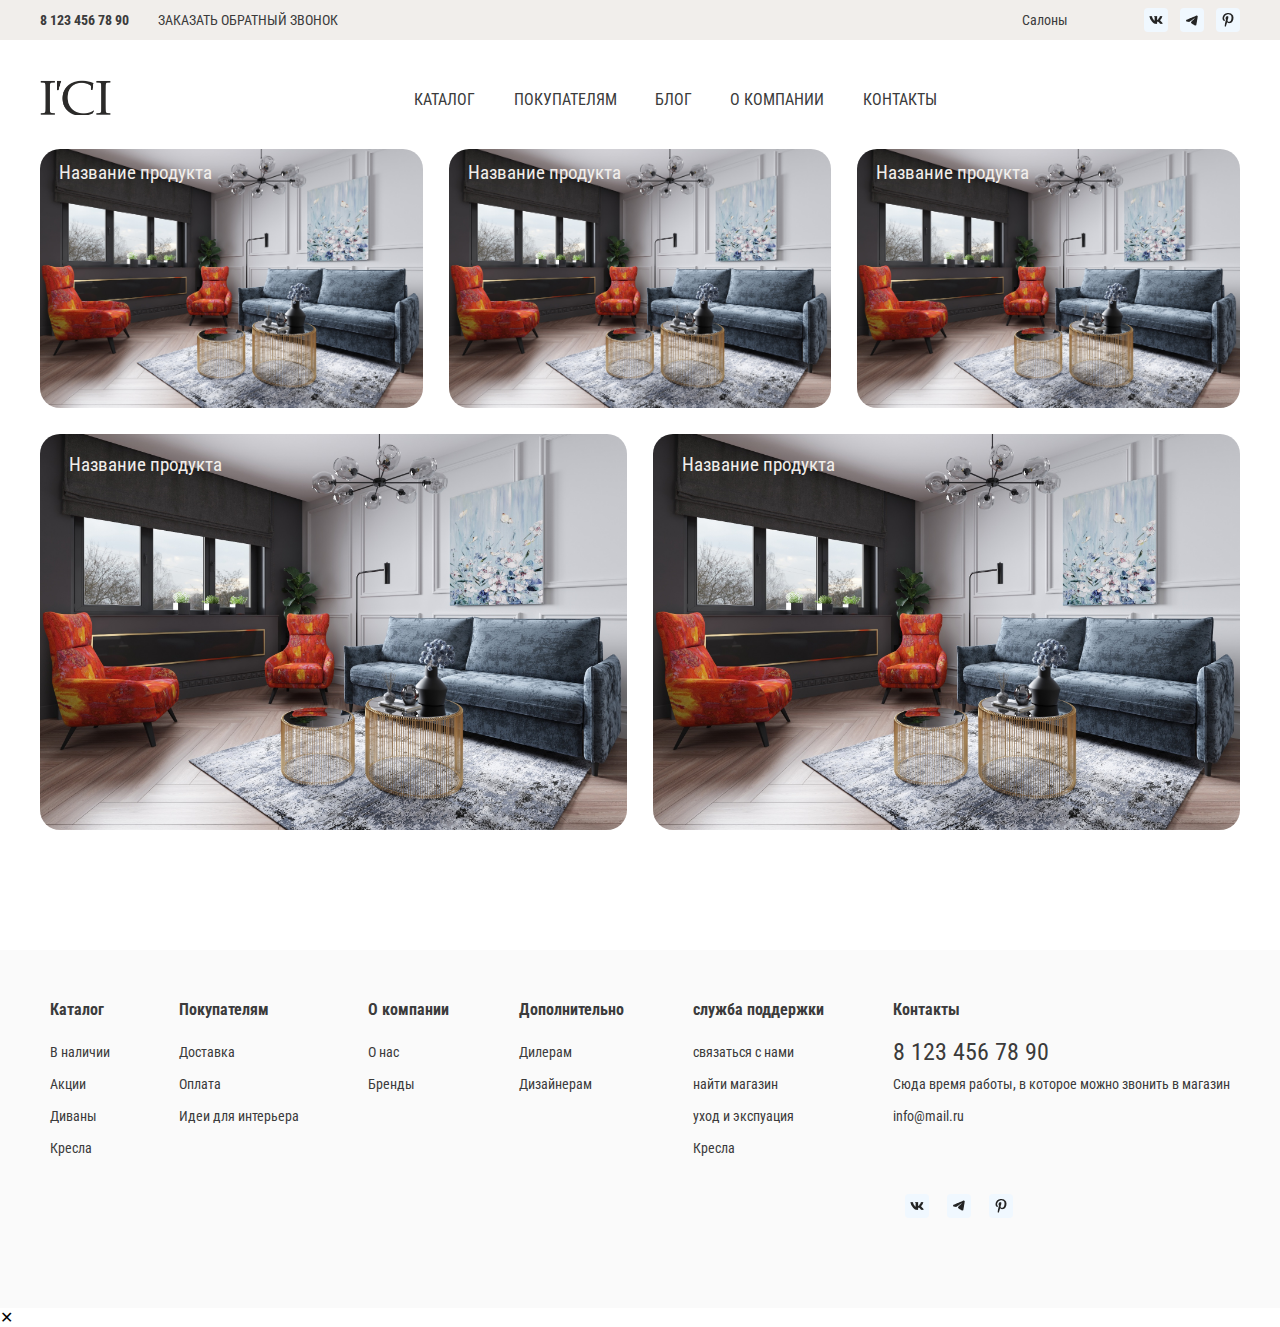
==== catalog.html @ 4156fb18 "03.10 16 40  для работы" ====
<!DOCTYPE html>
<html lang="en">
<head>
    <meta charset="UTF-8">
    <meta name="viewport" content="width=device-width, initial-scale=1.0">
    <title>Document</title>
    <link rel="stylesheet" href="style/style.css">

<body>
    <header class="header">
        <div class="wrapper header__wrapper">
            
            <div class="header__top">
                <div class="header__top-item">
                    <a href="tel:81234567890" class="header__phone">8 123 456 78 90</a>
                    <span class="header__phone-description">Заказать обратный звонок</span>
                </div>
                
                <div class="header__top-item social header__social">
                    <a href="#" class="header__salons-link">Салоны</a>
                    <a href="#" class="social-link">
                        <img src="img/social/vk.png" alt="Социальные сети">
                    </a>
                    <a href="#" class="social-link">
                        <img src="img/social/tg.png" alt="Социальные сети">
                    </a>
                    <a href="#" class="social-link">
                        <img src="img/social/pres.png" alt="Социальные сети">
                    </a>
                </div>
            </div>
            <div class="header__bottom">
                <div class="header__bottom-item logo">
                    <img  src="img/logobw.png" alt="Логотип" class="header__logo">
                </div>
                <nav class="header__nav">
                    <ul class="header__nav-list">
                        <li class="header__nav-item"><a href="#1" class="header__nav-link">Каталог</a></li>
                        <li class="header__nav-item"><a href="#2" class="header__nav-link">Покупателям</a></li>
                        <li class="header__nav-item"><a href="#3" class="header__nav-link">Блог</a></li>
                        <li class="header__nav-item"><a href="#4" class="header__nav-link">О Компании</a></li>
                        <li class="header__nav-item"><a href="#5" class="header__nav-link">Контакты</a></li>
                        
                    </ul>
                </nav>
                <div class="burger"></div>
            </div>
        </div>
    </header>
        
  <main class="main">
 
    <section class="product">
        <div class="wrapper product__wrapper">
            <a href="#" class="card-product">
                <h3 class="card-product__title">Название продукта</h3>
                <img src="img/product/p1.jpg" alt="" class="product__img">
            </a>
            <a href="#" class="card-product">
                <h3 class="card-product__title">Название продукта</h3>
                <img src="img/product/p1.jpg" alt="" class="product__img">
            </a>
            <a href="#" class="card-product">
                <h3 class="card-product__title">Название продукта</h3>
                <img src="img/product/p1.jpg" alt="" class="product__img">
            </a>
            <a href="#" class="card-product">
                <h3 class="card-product__title">Название продукта</h3>
                <img src="img/product/p1.jpg" alt="" class="product__img">
            </a>
            <a href="#" class="card-product">
                <h3 class="card-product__title">Название продукта</h3>
                <img src="img/product/p1.jpg" alt="" class="product__img">
            </a>
        </div>
    </section>

  </main>

  <footer class="footer">
    <div class="wrapper footer__wrapper">
        <div class="footer__col">
            <h4 class="title footer__title">Каталог</h4>
            <a href="" class="footer__link">В наличии</a>
            <a href="" class="footer__link">Акции </a>
            <a href="" class="footer__link">Диваны</a>
            <a href="" class="footer__link">Кресла</a>
        </div>
        <div class="footer__col">
            <h4 class="title footer__title">Покупателям</h4>
            <a href="" class="footer__link">Доставка</a>
            <a href="" class="footer__link">Оплата</a>
            <a href="" class="footer__link">Идеи для интерьера</a>
        </div>
        <div class="footer__col">
            <h4 class="title footer__title">О компании</h4>
            <a href="" class="footer__link">О нас</a>
            <a href="" class="footer__link">Бренды </a>
        </div>
        <div class="footer__col">
            <h4 class="title footer__title">Дополнительно</h4>
            <a href="" class="footer__link">Дилерам</a>
            <a href="" class="footer__link">Дизайнерам </a>

        </div>
        <div class="footer__col">
            <h4 class="title footer__title">служба поддержки</h4>
            <a href="" class="footer__link">связаться с нами</a>
            <a href="" class="footer__link">найти магазин</a>
            <a href="" class="footer__link">уход и экспуация</a>
            <a href="" class="footer__link">Кресла</a>
        </div>
        <div class="footer__col">
            <h4 class="title footer__title">Контакты</h4>
            <a href="" class="footer__link footer__link--phone">8 123 456 78 90</a>
            <a href="" class="footer__link">Сюда время работы, в которое можно
                звонить в магазин</a>
            <a href="" class="footer__link">info@mail.ru</a>
            <div class="social footer__social">
                <a href="#" class="social-link">
                    <img src="img/social/vk.png" alt="Социальные сети">
                </a>
                <a href="#" class="social-link">
                    <img src="img/social/tg.png" alt="Социальные сети">
                </a>
                <a href="#" class="social-link">
                    <img src="img/social/pres.png" alt="Социальные сети">
                </a>
            </div>
        </div>
    </div>
  </footer>
  <div class="burger-menu">
    <div class="close">&#10005</div>
  </div>
  <script src="js/script.js"></script>
</body>
</html>
---- style/style.css ----
@import url('https://fonts.googleapis.com/css2?family=Roboto+Condensed:wght@300;400;700&display=swap');
html, body,*,*::after,*::before {
    margin: 0;
    padding: 0;
    box-sizing: border-box;
    transition: 0.2s;
    font-family: 'Roboto Condensed', sans-serif;
}
/* Стили для верхней части header */

.header {
    margin-bottom: 30px;
}

.header__top {
    display: flex;
    justify-content: space-between;
    height: 40px;
    align-items: center;
    font-size: 14px;
    margin-bottom: 40px;
    background: #F1EEEB;
    overflow: hidden;
    box-shadow: -200px 0 0 0 #F1EEEB,200px 0 0 0 #F1EEEB;
}



.header__phone {
    margin-right: 10px; /* Расстояние между номером телефона и текстом "Заказать обратный звонок" */
    color: #3b3b3b; /* Цвет текста "Ваш номер телефона" */
    font-weight: 700;
    margin-right: 2vw;
    text-decoration: none;
    
}
.header__phone:hover {
    color: #000000; 
}
.header__phone-description {
    color: #3b3b3b; /* Цвет текста "Заказать обратный звонок" */
    font-weight: 400;
    text-transform: uppercase;
}

.header__salons-link {
    font-weight: 400;
    color: #3b3b3b; /* Цвет текста "Салоны" */
    text-decoration: none;
    margin-right: 5vw;
}

.social {
    /* Стили для блока социальных сетей, например, выравнивание по центру и другие свойства */
    display: flex;
    justify-content: space-between;
    align-items: center;
}

.social-link {
    /* Стили для ссылок на социальные сети, например, размер и отступы */
    width: 24px;
    height: 24px;
    display: flex;
    align-items: center;
    justify-content: center;
    border-radius: 4px;
    background: #f0f8ff;
    margin-left: 12px;
    transition: 0.2s;
}

.social-link:hover {
    background: #868686;
}

/* Стили для нижней части header */
.header__bottom {
    display: flex;
    justify-content: space-between;
    align-items: center;
    color: #3b3b3b; /* Цвет текста в нижней части */
    font-weight: 16px;
    font-weight: 400;
}


.header__logo{
   height: 35px;
}
.header__nav {
    flex-grow: 1; /* Занимаем все доступное пространство внутри header */
    text-align: center; /* Выравниваем текст по центру */
}

.header__nav-list {
    list-style: none;
    padding: 0;
    margin: 0;
    display: inline-flex; /* Используем inline-flex для размещения пунктов меню в одну линию */
    justify-content: center; /* Центрируем пункты меню по горизонтали */
    align-items: center; /* Центрируем пункты меню по вертикали */
}

.header__nav-item:first-child { /* Расстояние между элементами меню */
    margin-left: 0px;
}
.header__nav-item { /* Расстояние между элементами меню */
    margin-left: 3vw;
}

.header__nav-link {
    text-transform: uppercase;
    color: inherit; /* Наследование цвета текста */
    text-decoration: none; /* Убираем подчеркивание ссылок */
    transition: 0.2s;
}

.header__nav-link:hover {
    color: #000000;
}
.wrapper {
    max-width: 1640px; /* Максимальная ширина общей обертки */
    margin: 0 auto; /* Центрирование содержимого */
    padding: 0 40px;
}
.video-section {
    max-height: 880px;
    overflow: hidden;
    position: relative;
    margin-bottom: 30px;
    padding-bottom: 90px;
}
.video-section::after {
    content: '';
    position: absolute;
    top: 0;
    left: 0;
    width: 100%;
    height: 100%;
    z-index: 200;
}
.video-wrapper {
    position: relative;
    width: 100%;
    height: 100%;
    display: flex;
    justify-content: center;
    align-items: center;
/* Черный фон, чтобы скрыть пустые области */
}
.video-wrapper video {
    width: 100%;
    height: 100%;
    object-fit: cover;
}
.video-placeholder {
    width: 100%;
    max-height: 84vh;
    border-radius: 16px;
    object-fit: cover;
    position: absolute;
}
.video-logo {
    position: absolute;
    top: 50%;
    left: 50%;
    transform: translate(-50%, -50%);
    width: 35vw;
}
#myVideo {
    border-radius: 16px;
    max-height: 84vh;
}

.z50 {
    z-index: 50;
}
.z100 {
    z-index: 100;
}
.title {
    color: #3B3B3B;
    font-weight: 300;
    text-align: center;
    margin: 0 auto;
}
.title--section {
    font-size: 64px;
    max-width: 770px;
    margin-bottom: 65px;
}
.product {
    padding-bottom: 90px;
    margin-bottom: 30px;
}
.desc {
    font-size: 24px;
    font-weight: 400;
    color: #3b3b3b;
}
.desc--section{
    text-align: center;
    max-width:  990px;
    margin: 0 auto;
    color: #3b3b3b;
}

.product__wrapper {
    display: grid;
    grid-template-rows: repeat(1, minmax(220px, 360px) ,minmax(300px, 490px));
    grid-template-columns: repeat(6, 1fr);
    gap: 2vw;
}
.card-product{
    position: relative;
    grid-column: span 2;
    width: 100%;
    height: 100%;
    border-radius: 20px;
    overflow: hidden;
}
.card-product:hover {
    transform: scale(1.005);
}
.card-product:nth-child(5n+4),.card-product:nth-child(5n+5){
    grid-column: span 3;
}


.card-product__title {
    top: 5%;
    left: 5%;
    font-weight: 400;
    color: #F1EEEB;
    position: absolute;
    z-index: 20;
}
.product__img {
    width: 100%;
    height: 100%;
}
.advantage{
    padding-bottom: 120px;
}
.advantage__wrapper {
    padding-top: 120px;
    display: flex;
    flex-direction: column;
}
.advantage-item {
    display: flex;
    justify-content: space-between;
    width: 100%;

}
.advantage-item:nth-child(2n+2){
    flex-direction: row-reverse;
} 
.subtitle {
    font-size: 48px;
    font-weight: 400;
    color: #3b3b3b;
    text-align: center;
    display: block;
}
.advantage-item__subtitle {
    margin-bottom: 40px;
}
.advantage-item__img {
    width: 56.35vw;
    max-width: 1083px;
    max-height: 740px;
    height: 38.5vw;
    border-radius: 20px;
}

.advantage-item__desc {
    text-align: center;
    max-width: 385px;
}

.advantage-item__title {
    font-size: 64px;
    font-weight: 400;
}

.advantage-item--padding {
    padding: 60px 0;
}

.footer__wrapper {
    display: flex;
    justify-content: space-between;
    flex-wrap: wrap;
}
.footer__col {
    display: flex;
    flex-direction: column;
    padding: 0 10px;
}
.footer {
    padding: 50px 0 90px;
    background: #FAFAFA;
}
.footer__title {
    font-size: 16px;
    font-weight: 700;
    text-align: left;
    margin: 0 0 24px;
}

.footer__link {
    line-height: 18px;
    font-size: 14px;
    font-weight: 400;
    text-decoration: none;
    color: #3b3b3b;
    margin-bottom: 14px;
}
.footer__link--phone {
    font-size: 24px;
    
}
.footer__link:hover {
    text-decoration: underline;
}

.footer__social { 
    margin-top: 55px;
    max-width: 120px;
}

@media screen and (max-width:1024px) {
    .title--section {
        font-size: 48px;
        margin-bottom: 35px;
        max-width: 670px;
    }
    .video-section {
        padding-bottom: 20px;
        margin-bottom: 20px;
    }
    .desc {
        font-size: 18px;
    }
    .desc--section {
        max-width: 700px;
    }
    .advantage__wrapper {
        padding-top: 60px;
    }
    .advantage-item__title {
        font-size: 48px;
    }
    .advantage-item__subtitle {
        font-size: 28px;
        margin-bottom: 10px;
    }
    .advantage-item__desc {
        max-width: 250px;
    }
}

.burger {
    display: none;
    margin: 0;
    padding: 0;
    list-style: none;
    position: relative;
    height: 20px;
    width: 30px;
    border-top: 1px solid #3B3B3B;
    border-bottom: 1px solid #3B3B3B;
}

.burger::after {
    content: '';
    position: absolute;
    height: 1px;
    width: 100%;
    background-color: #3b3b3b;
    top: 50%;
    left: 0;
}

@media screen and (max-width:768px) {
    .advantage-item, .advantage-item:nth-child(2n+2) {
        flex-direction: column-reverse;
        align-items: center;
        justify-content: center;
        padding: 10px 0;
    }

    .product__wrapper {
        display: flex;
        flex-direction: column;
    }
    .card-product {
        width: 100%;
        height: 50vw;
    }
    .advantage-item__desc {
        max-width: 90%;
        margin: 0   auto;
        margin-bottom: 20px;
    }
    .advantage-item__img {
        max-width: 100vw;
        width: 100%;
        height: 50vw;
    }
    .footer__col {
        width: 50%;
        margin-bottom: 20px;
    }
    .header {
        padding-top: 30px;
    }
    .header__nav {
        display: none;
    }
    .header__top{
        display: none;
    }
    .wrapper {
        padding: 0 10px;
    }
    .header__bottom {
        display: flex;
        align-items: center;
    }
    .logo{
        display: flex;
        align-items: center;
        justify-content: center;
    }
    .burger {
        display: block;
    }
    .burger.disabled {
        opacity: 0.2;
    }
    .burger-menu {
        position: fixed;
   
        width: 100%;
        height: 100%;
        top: 0;
        right: -100%;
        transition: 1s, background-color 10s;
       
        z-index: 1500;
    }
    .burger-menu.active {
        background: #3b3b3bb9;
        right: 0;
    }
    .burger-menu.disabled {
        transition: 1s,background-color 0s;
        background: 0;
        right: -100%;
    }
    .nav-burger {
        position: absolute;
        top: 0;
        right: 0;
        width: 0%;
        height: 100%;
        display: flex;
        flex-direction: column;
        align-items: flex-start;
        padding: 60px 20px;
        background-color: rgba(240, 248, 255, 0.911);
        z-index: 1000;
    }
    .nav-burger.active{
        width: 50%;
    }
    .nav-burger.disabled{
        width: 0%;
    }
    .burger-link {
        transition: 1s;
        width: 100%;
        font-size: 16px;
        text-transform: uppercase;
        text-decoration: none;
        color: #3b3b3b;
        padding: 15px 0;
        border-bottom:1px solid #3B3B3B;
        outline: none;
    }
    
    .close {
        position: absolute;
        top: 20px;
        right: 30px;
        width: 30px;
        height: 30px;
        z-index: 2000;
        font-size: 32px;
        color: #3B3B3B;
        font-weight: 400;
    }
}

@media screen and (max-width: 425px) {
    .nav-burger.active{
        width: 100%;
    }
    
}
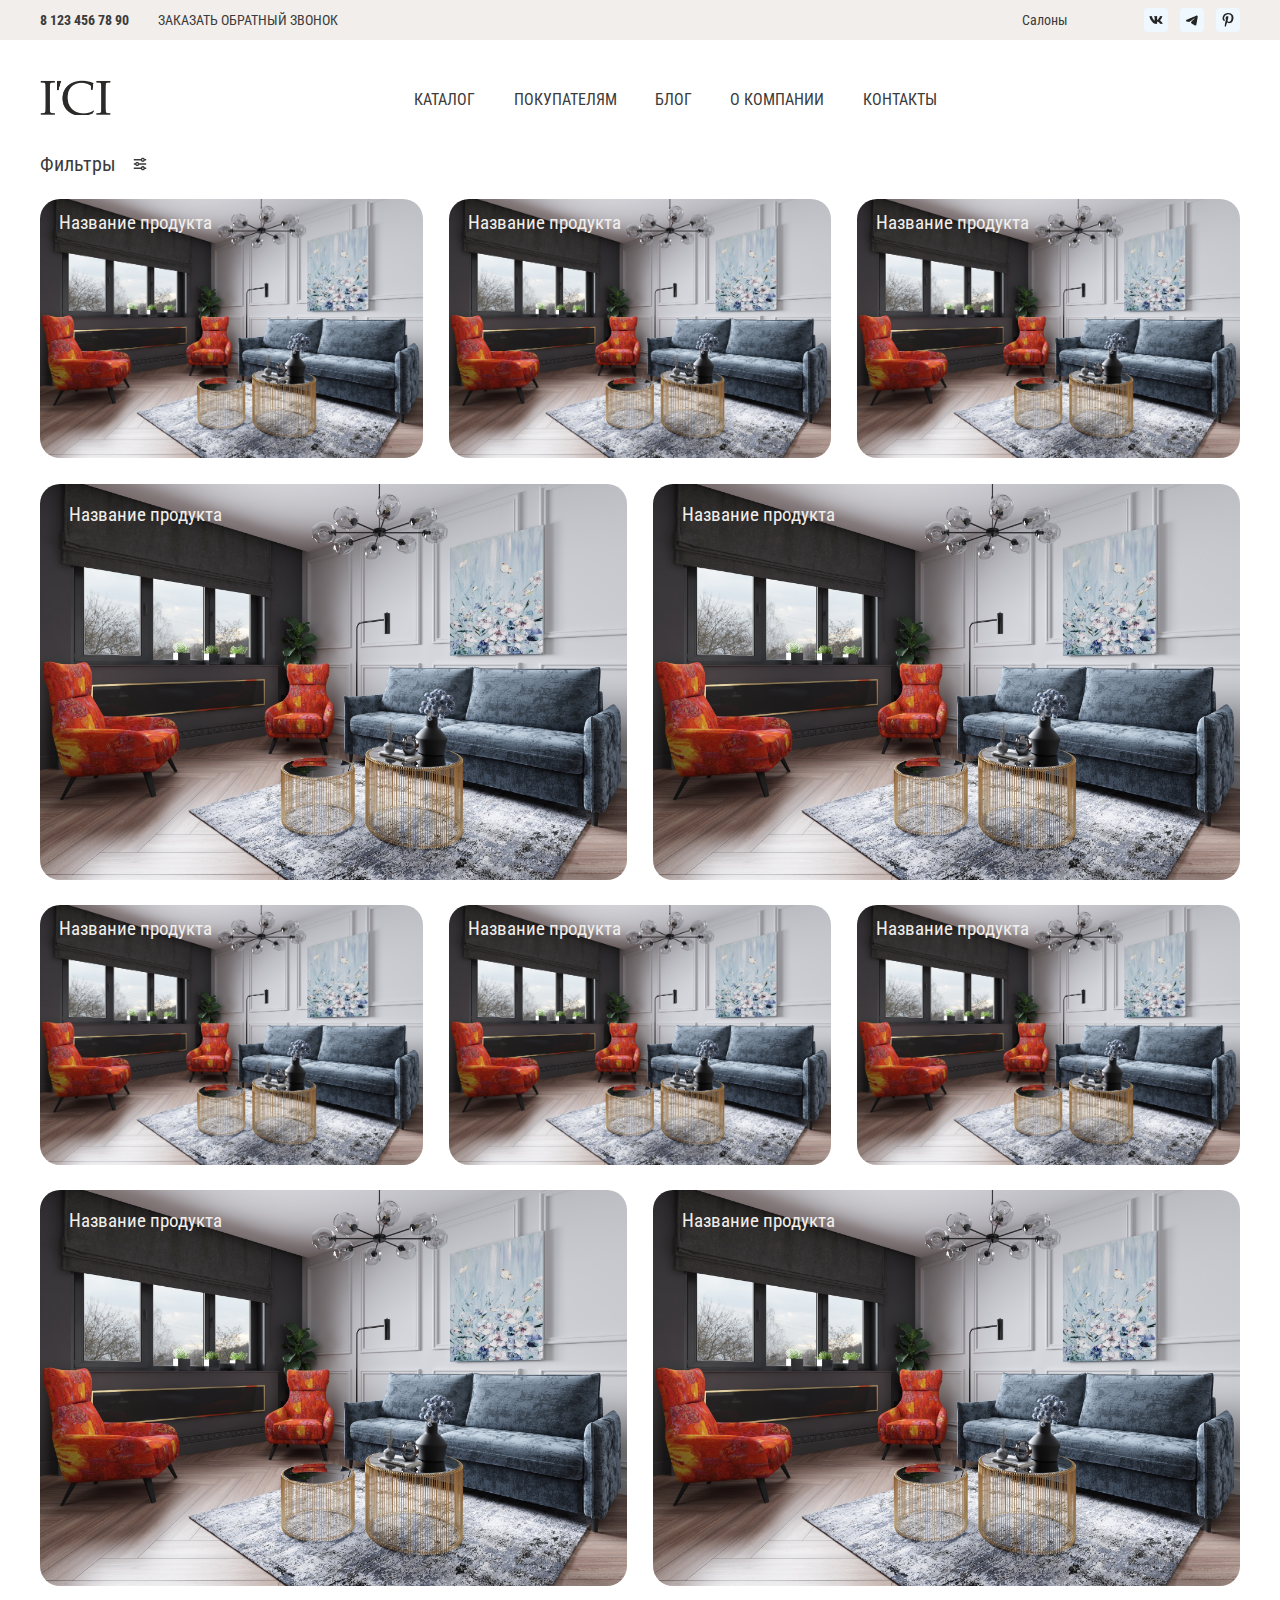
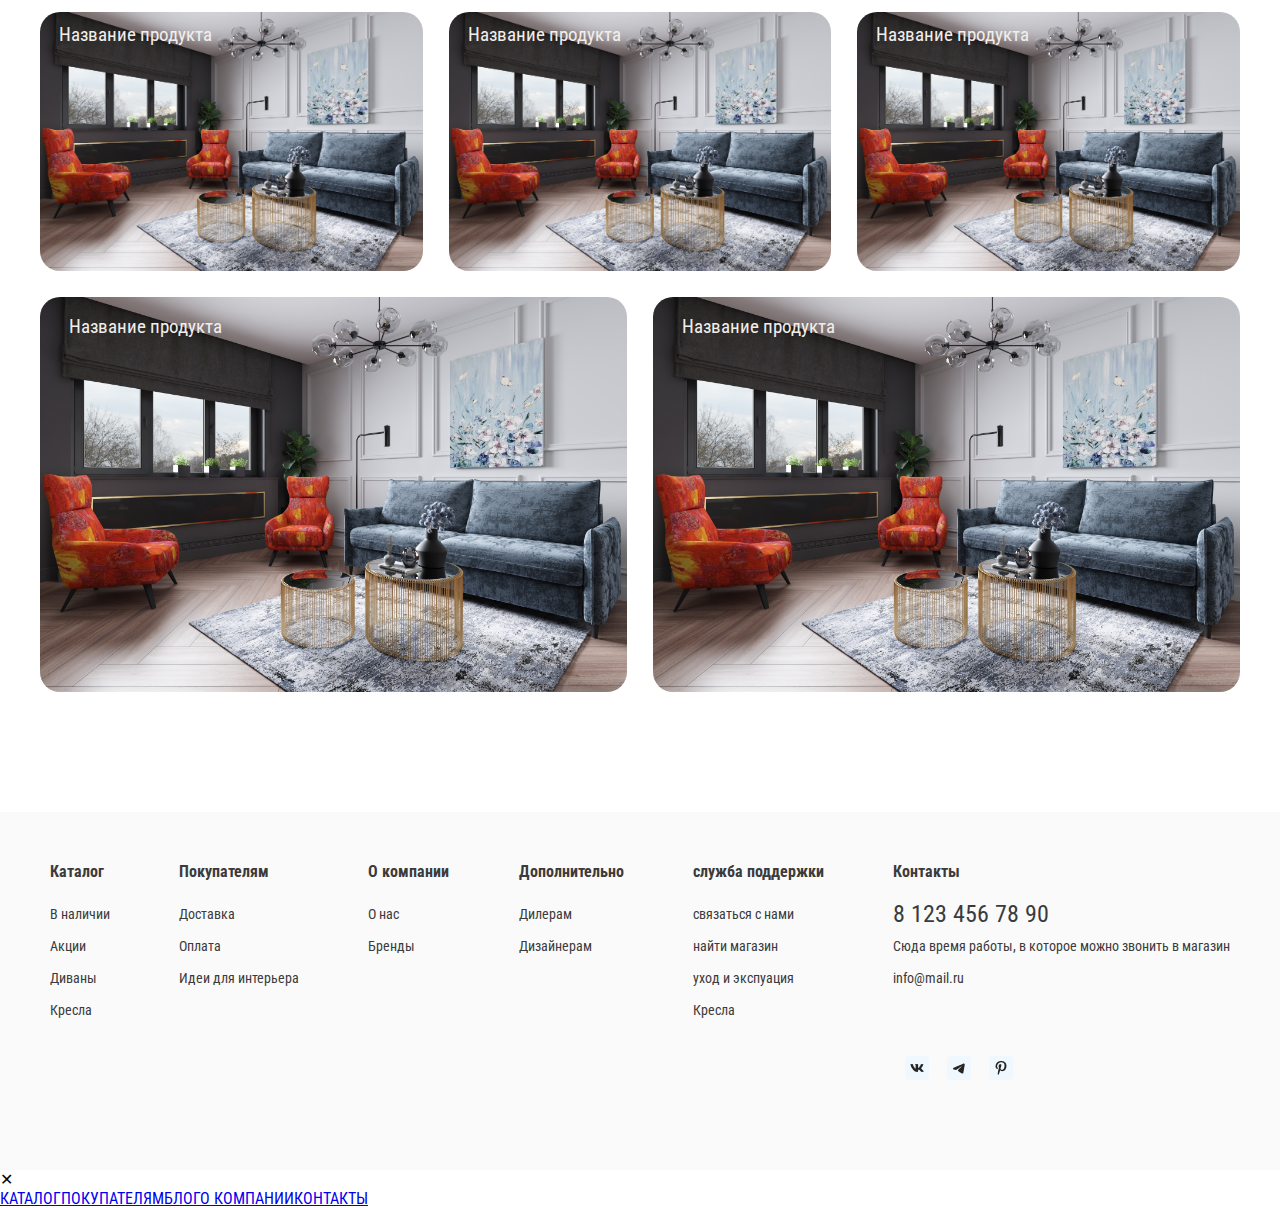
==== commit 05aecf91: "v2" ====
--- a/catalog.html
+++ b/catalog.html
@@ -35,7 +35,37 @@
                 </div>
                 <nav class="header__nav">
                     <ul class="header__nav-list">
-                        <li class="header__nav-item"><a href="#1" class="header__nav-link">Каталог</a></li>
+                        <li class="header__nav-item">
+                            <span  class="header__nav-link">Каталог</span>
+                            <ul class="submenu">
+                                <li>
+                                    <a href="" class="submenu-item">
+                                        <img class="submenu-item__img" src="img/filter_divan.png" alt="">
+                                        Диваны
+                                    </a>
+                                </li>
+                                <li>
+                                    <a href="" class="submenu-item">
+                                        <img class="submenu-item__img" src="img/filter_divan.png" alt="">
+                                        Диваны
+                                    </a>
+                                </li>
+                                <li>
+                                    <a href="" class="submenu-item">
+                                        <img class="submenu-item__img" src="img/filter_divan.png" alt="">
+                                        Диваны
+                                    </a>
+                                </li>
+                                <li>
+                                    <a href="" class="submenu-item">
+                                        <img class="submenu-item__img" src="img/filter_divan.png" alt="">
+                                        Диваны
+                                    </a>
+                                </li>
+                      
+                                <!-- Добавьте еще необходимые подпункты -->
+                            </ul>
+                        </li>
                         <li class="header__nav-item"><a href="#2" class="header__nav-link">Покупателям</a></li>
                         <li class="header__nav-item"><a href="#3" class="header__nav-link">Блог</a></li>
                         <li class="header__nav-item"><a href="#4" class="header__nav-link">О Компании</a></li>
@@ -49,9 +79,57 @@
     </header>
         
   <main class="main">
- 
+    <section class="filter">
+        <div class="wrapper">
+            <div class="filter-pop">
+                <span class="filter-text">Фильтры</span>
+                <img src="img/filter.svg" alt="" class="filter-img">
+            </div>
+            
+        </div>
+    </section>
     <section class="product">
         <div class="wrapper product__wrapper">
+            <a href="#" class="card-product">
+                <h3 class="card-product__title">Название продукта</h3>
+                <img src="img/product/p1.jpg" alt="" class="product__img">
+            </a>
+            <a href="#" class="card-product">
+                <h3 class="card-product__title">Название продукта</h3>
+                <img src="img/product/p1.jpg" alt="" class="product__img">
+            </a>
+            <a href="#" class="card-product">
+                <h3 class="card-product__title">Название продукта</h3>
+                <img src="img/product/p1.jpg" alt="" class="product__img">
+            </a>
+            <a href="#" class="card-product">
+                <h3 class="card-product__title">Название продукта</h3>
+                <img src="img/product/p1.jpg" alt="" class="product__img">
+            </a>
+            <a href="#" class="card-product">
+                <h3 class="card-product__title">Название продукта</h3>
+                <img src="img/product/p1.jpg" alt="" class="product__img">
+            </a>
+            <a href="#" class="card-product">
+                <h3 class="card-product__title">Название продукта</h3>
+                <img src="img/product/p1.jpg" alt="" class="product__img">
+            </a>
+            <a href="#" class="card-product">
+                <h3 class="card-product__title">Название продукта</h3>
+                <img src="img/product/p1.jpg" alt="" class="product__img">
+            </a>
+            <a href="#" class="card-product">
+                <h3 class="card-product__title">Название продукта</h3>
+                <img src="img/product/p1.jpg" alt="" class="product__img">
+            </a>
+            <a href="#" class="card-product">
+                <h3 class="card-product__title">Название продукта</h3>
+                <img src="img/product/p1.jpg" alt="" class="product__img">
+            </a>
+            <a href="#" class="card-product">
+                <h3 class="card-product__title">Название продукта</h3>
+                <img src="img/product/p1.jpg" alt="" class="product__img">
+            </a>
             <a href="#" class="card-product">
                 <h3 class="card-product__title">Название продукта</h3>
                 <img src="img/product/p1.jpg" alt="" class="product__img">
@@ -133,6 +211,12 @@
   <div class="burger-menu">
     <div class="close">&#10005</div>
   </div>
+  <div class="filter-popup">
+                <button class="closeFilter ">&#10005</button>
+                <div class="filret-list">
+
+                </div>
+            </div>
   <script src="js/script.js"></script>
 </body>
 </html>--- a/style/style.css
+++ b/style/style.css
@@ -1,11 +1,17 @@
 @import url('https://fonts.googleapis.com/css2?family=Roboto+Condensed:wght@300;400;700&display=swap');
-html, body,*,*::after,*::before {
+html, body,*,*::after,*::before,*:active, *:hover, *:focus {
     margin: 0;
     padding: 0;
     box-sizing: border-box;
     transition: 0.2s;
     font-family: 'Roboto Condensed', sans-serif;
-}
+    outline: none;
+
+}
+
+/* body,html {
+    overflow-x: hidden;
+} */
 /* Стили для верхней части header */
 
 .header {
@@ -118,6 +124,67 @@
 
 .header__nav-link:hover {
     color: #000000;
+}
+.header__nav-item {
+    position: relative;
+}
+
+.submenu {
+    padding: 20px 0 60px;
+    display: none;
+    position: absolute;
+    list-style: none;
+    top: 25px;
+    left: 0;
+
+    z-index: 1500;
+    width: 100vw;
+    height: 250px;
+    background-color: #ffffff;
+
+ 
+}
+.submenu::after {
+    content: '';
+    position: absolute;
+    top: -7px;
+    left: 0;
+    width: 100%;
+    height: 100%;
+    z-index: -200;
+
+}
+.submenu::before {
+    content: '';
+    position: absolute;
+    top: 0px;
+    right: 100%;
+    width: 100%;
+    height: 100%;
+    background: #ffffff;
+    z-index: -200;
+}
+.header__nav-item:hover .submenu {
+    display: flex;
+}
+.submenu-item__img {
+    width: 10vw;
+    height: 7vw;
+}
+.submenu-item {
+    display: flex;
+    flex-direction: column;
+    align-items: center;
+    justify-content: center;
+    margin-right: 2vw;
+    color: #3b3b3bb9;
+    font-size: 18px;
+    text-decoration: none;
+    padding: 20px ;
+    
+}
+.submenu-item:hover {
+    background-color: #e2e2e2
 }
 .wrapper {
     max-width: 1640px; /* Максимальная ширина общей обертки */
@@ -503,6 +570,18 @@
         color: #3B3B3B;
         font-weight: 400;
     }
+    .submenu {
+        position: static;
+        display: grid;
+        grid-template-columns: repeat(2, 50%);
+        width: 100%;
+        background: transparent;
+    }
+    .submenu-item__img {
+        width: 10vw;
+        height: auto;
+    }
+    .submenu::after, .submenu::before {display: none;}
 }
 
 @media screen and (max-width: 425px) {
@@ -510,4 +589,119 @@
         width: 100%;
     }
     
-}+}
+
+.filter-pop {
+    display: flex;
+    align-items: center;
+    justify-content: flex-start;
+    height: 30px;
+    font-weight: 400;
+    margin-bottom: 20px;
+    cursor: pointer;
+}
+
+.filter-text {
+    transition: 0.3s;
+    font-size: 20px;
+    color: #3b3b3b;
+    margin-right: 15px;
+}
+.filter-text:hover {
+    color: #000000;
+    text-decoration: underline;
+}
+
+.filter-img {
+    width: 18px;
+    height: 18px;
+}
+
+.filter-popup {
+    overflow: hidden;
+    display: flex;
+    position: fixed;
+    top: 0;
+    right: -100%;
+    width: 30%;
+    height: 100vh;
+    background-color:rgba(240, 248, 255, 0.911) ;
+    z-index: 1000;
+    /* display: flex; */
+    flex-direction: column;
+    align-items: flex-end;
+    transition: .3s;
+    padding: 50px 20px;
+}
+.filter-popup.active {
+    width: 20%;
+    right: 0;
+
+
+}
+.filter-popup.disabled {
+    width: 0;
+
+    right: -100%;
+}
+.filter-list {
+    width: 100%;
+    height: 100%;
+}
+.closeFilter {
+    position: absolute;
+    top: 30px;
+    right: 30px;
+
+    background-color: transparent;
+    border: none;
+    font-size: 32px;
+    color: #3b3b3b;
+    cursor: pointer;
+}
+
+/* Страница товара */
+
+.detail__wrapper {
+    width: 100%;
+    height: 100%;
+    overflow: hidden;
+    display: flex;
+}
+.detail__slider {
+    width: 56.146vw;
+    max-height: 640px;
+    overflow: hidden;
+    margin-bottom: 0.62vw;
+    border-radius: 10px;
+    max-width: 1078px;
+}
+
+.detail__img {
+    width: 100%;
+    max-width: 1078px;
+    object-fit: cover;
+    border-radius: 10px;
+}
+.detail__list_img {
+    width: 13vw;
+    max-width: 239px;
+    max-height: 180px;
+    object-fit: cover;
+    border-radius: 10px;
+    margin-right: 0.56vw;
+}
+.detail__slider-list {
+    max-width: 1078px;
+    width: 56.146vw;
+    overflow: hidden;
+    max-height: 180px;
+    display: flex;
+    justify-content: space-between;
+}
+.test-red {
+    height: 100vh;
+    width: 100%;
+    background: rgba(255, 0, 0, 0.281);
+}
+
